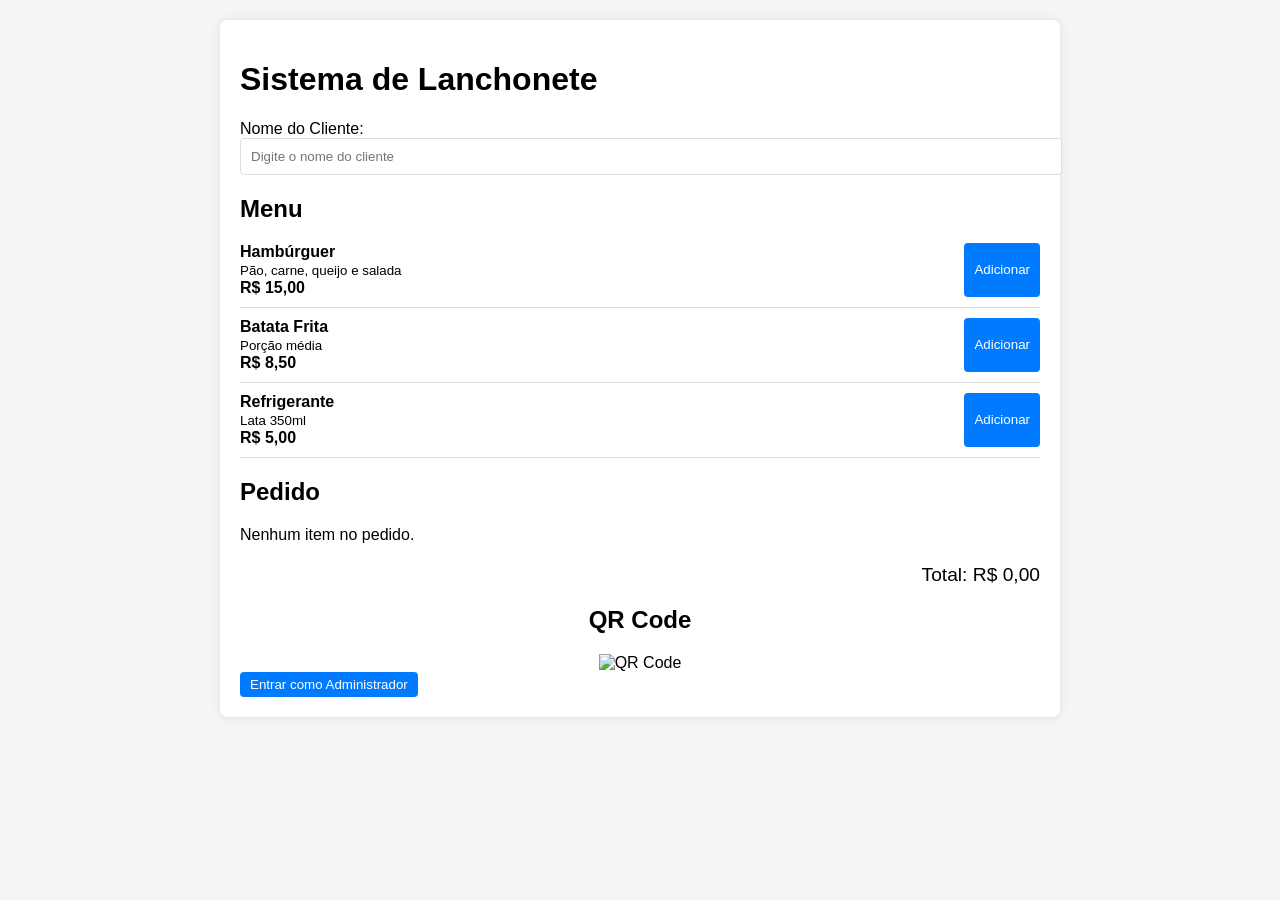
==== lanches 2.0.html @ b95c30e4 "Add files via upload" ====
<!DOCTYPE html>
<html lang="pt-BR">
<head>
    <meta charset="UTF-8">
    <meta name="viewport" content="width=device-width, initial-scale=1.0">
    <title>Sistema de Lanchonete</title>
    <style>
        body {
            font-family: Arial, sans-serif;
            margin: 0;
            padding: 0;
            background-color: #f5f5f5;
        }
        .container {
            max-width: 800px;
            margin: 20px auto;
            padding: 20px;
            background: #fff;
            border-radius: 8px;
            box-shadow: 0 0 10px rgba(0, 0, 0, 0.1);
        }
        .menu-item, .order-item {
            display: flex;
            justify-content: space-between;
            margin-bottom: 10px;
            padding-bottom: 10px;
            border-bottom: 1px solid #ddd;
        }
        button {
            padding: 5px 10px;
            border: none;
            background-color: #007bff;
            color: #fff;
            border-radius: 4px;
            cursor: pointer;
        }
        button:hover {
            background-color: #0056b3;
        }
        .total {
            text-align: right;
            font-size: 1.2em;
            margin-top: 20px;
        }
        .customer-name {
            margin-bottom: 20px;
        }
        .customer-name input {
            width: 100%;
            padding: 10px;
            border: 1px solid #ddd;
            border-radius: 4px;
        }
        .orders-table {
            margin-top: 20px;
            width: 100%;
            border-collapse: collapse;
        }
        .orders-table th, .orders-table td {
            border: 1px solid #ddd;
            padding: 10px;
            text-align: left;
        }
        .orders-table th {
            background-color: #f5f5f5;
        }
        .admin-section {
            display: none;
        }
        .qr-code {
            text-align: center;
            margin-top: 20px;
        }
    </style>
</head>
<body>
    <div class="container">
        <h1>Sistema de Lanchonete</h1>

        <div class="customer-name">
            <label for="customerName">Nome do Cliente:</label>
            <input type="text" id="customerName" placeholder="Digite o nome do cliente">
        </div>

        <h2>Menu</h2>
        <div id="menu">
            <div class="menu-item">
                <div>
                    <strong>Hambúrguer</strong><br>
                    <small>Pão, carne, queijo e salada</small><br>
                    <strong>R$ 15,00</strong>
                </div>
                <button onclick="addToOrder('Hambúrguer', 15.00)">Adicionar</button>
            </div>
            <div class="menu-item">
                <div>
                    <strong>Batata Frita</strong><br>
                    <small>Porção média</small><br>
                    <strong>R$ 8,50</strong>
                </div>
                <button onclick="addToOrder('Batata Frita', 8.50)">Adicionar</button>
            </div>
            <div class="menu-item">
                <div>
                    <strong>Refrigerante</strong><br>
                    <small>Lata 350ml</small><br>
                    <strong>R$ 5,00</strong>
                </div>
                <button onclick="addToOrder('Refrigerante', 5.00)">Adicionar</button>
            </div>
        </div>

        <h2>Pedido</h2>
        <div id="order">
            <p>Nenhum item no pedido.</p>
        </div>

        <div class="total" id="total">
            Total: R$ 0,00
        </div>

        <div class="admin-section" id="adminSection">
            <h2>Planilha de Pedidos</h2>
            <table class="orders-table" id="ordersTable">
                <thead>
                    <tr>
                        <th>Cliente</th>
                        <th>Item</th>
                        <th>Preço (R$)</th>
                    </tr>
                </thead>
                <tbody>
                    <tr>
                        <td colspan="3">Nenhum pedido registrado.</td>
                    </tr>
                </tbody>
            </table>

            <button onclick="exportToExcel()">Exportar para Excel</button>
        </div>

        <div class="qr-code">
            <h2>QR Code</h2>
            <img id="qrCodeImage" src="C:\Users\37760485816\Desktop\Nova pasta" alt="QR Code">
        </div>

        <button onclick="promptAdminPassword()" id="adminToggle">Entrar como Administrador</button>
    </div>

    <script>
        let order = [];
        let isAdmin = false;
        const adminPassword = "1234"; // Senha do administrador

        function addToOrder(name, price) {
            const customerName = document.getElementById('customerName').value;
            if (!customerName) {
                alert('Por favor, insira o nome do cliente antes de adicionar itens ao pedido.');
                return;
            }

            order.push({ customer: customerName, name, price });
            renderOrder();
            updateOrdersTable();
        }

        function removeFromOrder(index) {
            order.splice(index, 1);
            renderOrder();
            updateOrdersTable();
        }

        function renderOrder() {
            const orderDiv = document.getElementById('order');
            const totalDiv = document.getElementById('total');

            if (order.length === 0) {
                orderDiv.innerHTML = '<p>Nenhum item no pedido.</p>';
                totalDiv.textContent = 'Total: R$ 0,00';
                return;
            }

            orderDiv.innerHTML = '';
            let total = 0;

            order.forEach((item, index) => {
                total += item.price;
                orderDiv.innerHTML += `
                    <div class="order-item">
                        <span>${item.name} - R$ ${item.price.toFixed(2).replace('.', ',')}</span>
                        <button onclick="removeFromOrder(${index})">Remover</button>
                    </div>
                `;
            });

            totalDiv.textContent = `Total: R$ ${total.toFixed(2).replace('.', ',')}`;
        }

        function updateOrdersTable() {
            const tableBody = document.getElementById('ordersTable').querySelector('tbody');

            if (order.length === 0) {
                tableBody.innerHTML = '<tr><td colspan="3">Nenhum pedido registrado.</td></tr>';
                return;
            }

            tableBody.innerHTML = '';
            order.forEach(item => {
                tableBody.innerHTML += `
                    <tr>
                        <td>${item.customer}</td>
                        <td>${item.name}</td>
                        <td>${item.price.toFixed(2).replace('.', ',')}</td>
                    </tr>
                `;
            });
        }

        function exportToExcel() {
            const table = document.getElementById('ordersTable');
            const rows = table.querySelectorAll('tr');
            let csvContent = '';

            rows.forEach(row => {
                const cols = row.querySelectorAll('th, td');
                const rowData = Array.from(cols).map(col => col.innerText).join(',');
                csvContent += rowData + '\n';
            });

            const blob = new Blob([csvContent], { type: 'text/csv;charset=utf-8;' });
            const url = URL.createObjectURL(blob);
            const link = document.createElement('a');
            link.setAttribute('href', url);
            link.setAttribute('download', 'pedidos_lanchonete.csv');
            document.body.appendChild(link);
            link.click();
            document.body.removeChild(link);
        }

        function promptAdminPassword() {
            const password = prompt('Digite a senha de administrador:');
            if (password === adminPassword) {
                toggleAdminAccess();
            } else {
                alert('Senha incorreta!');
            }
        }

        function toggleAdminAccess() {
            isAdmin = !isAdmin;
            const adminSection = document.getElementById('adminSection');
            const adminToggle = document.getElementById('adminToggle');

            if (isAdmin) {
                adminSection.style.display = 'block';
                adminToggle.textContent = 'Sair do Modo Administrador';
            } else {
                adminSection.style.display = 'none';
                adminToggle.textContent = 'Entrar como Administrador';
            }
        }
    </script>
</body>
</html>
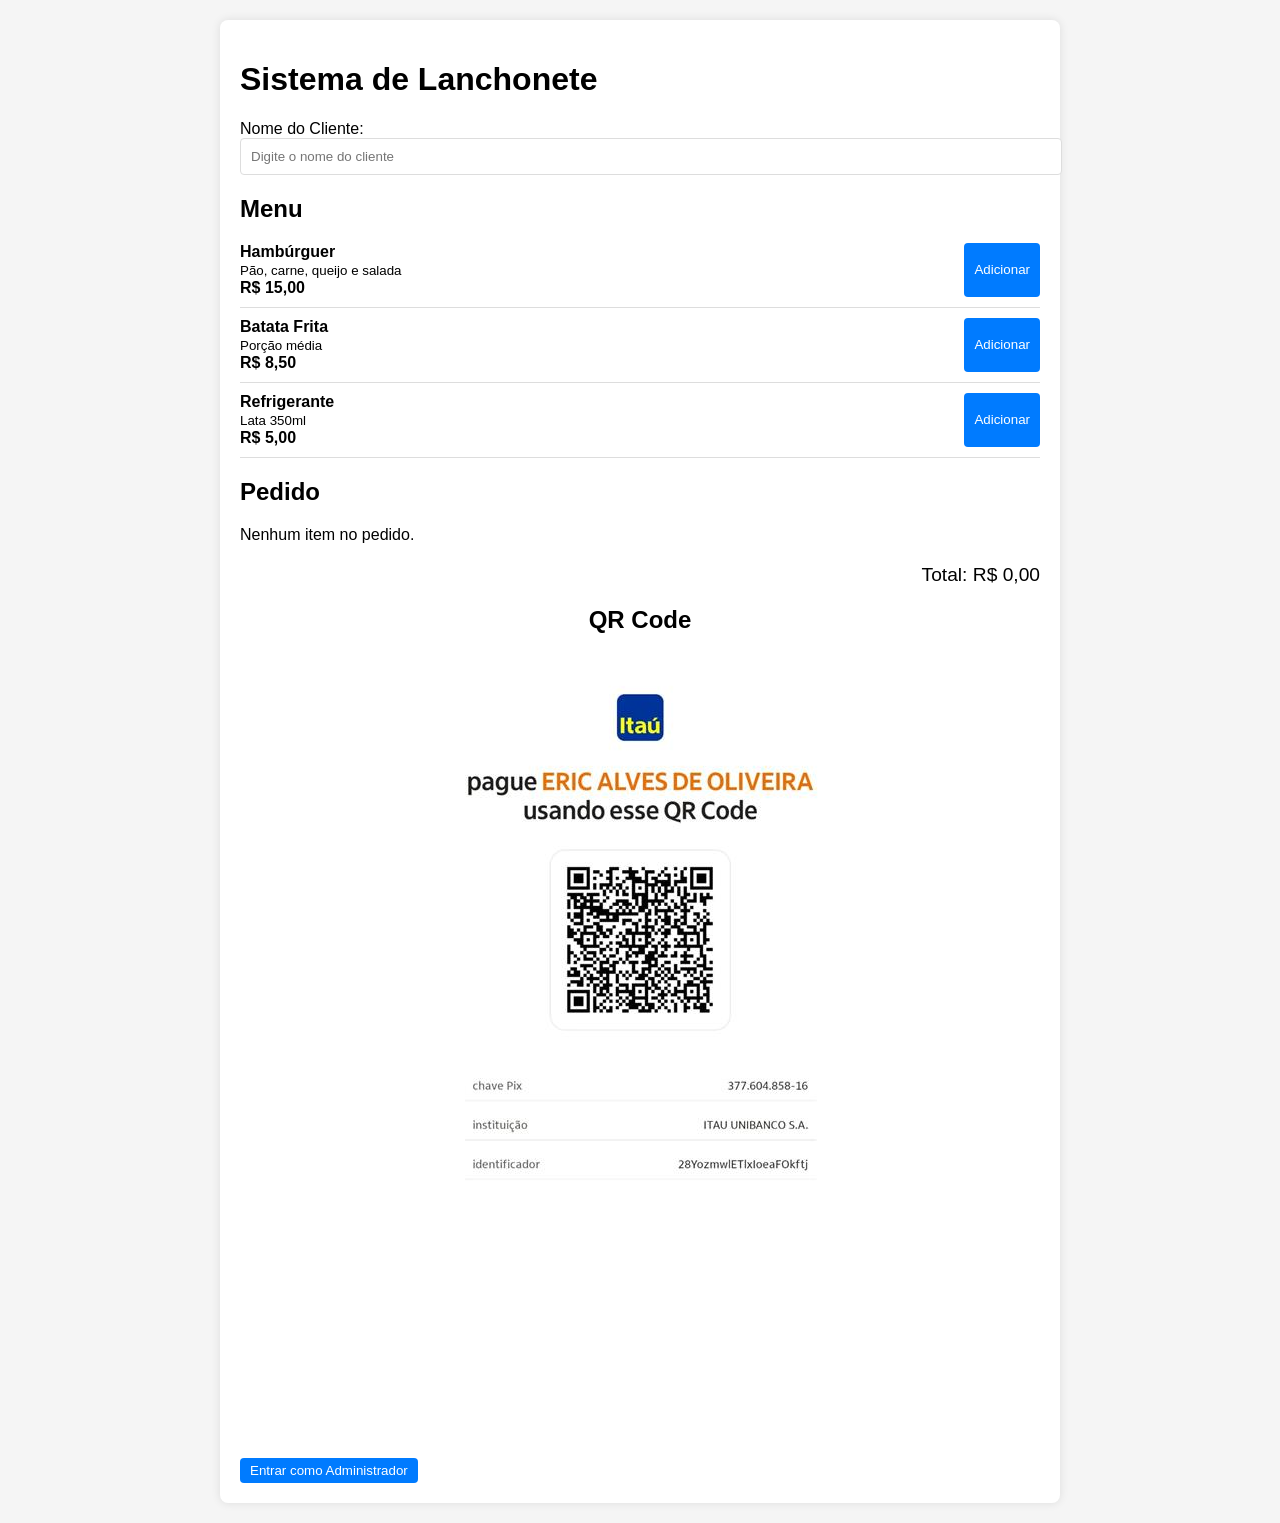
==== commit 19d768a7: "Update lanches 2.0.html" ====
--- a/lanches 2.0.html
+++ b/lanches 2.0.html
@@ -141,7 +141,7 @@
 
         <div class="qr-code">
             <h2>QR Code</h2>
-            <img id="qrCodeImage" src="C:\Users\37760485816\Desktop\Nova pasta" alt="QR Code">
+            <img id="qrCodeImage" src="Pix2.jpg" alt="QR Code">
         </div>
 
         <button onclick="promptAdminPassword()" id="adminToggle">Entrar como Administrador</button>
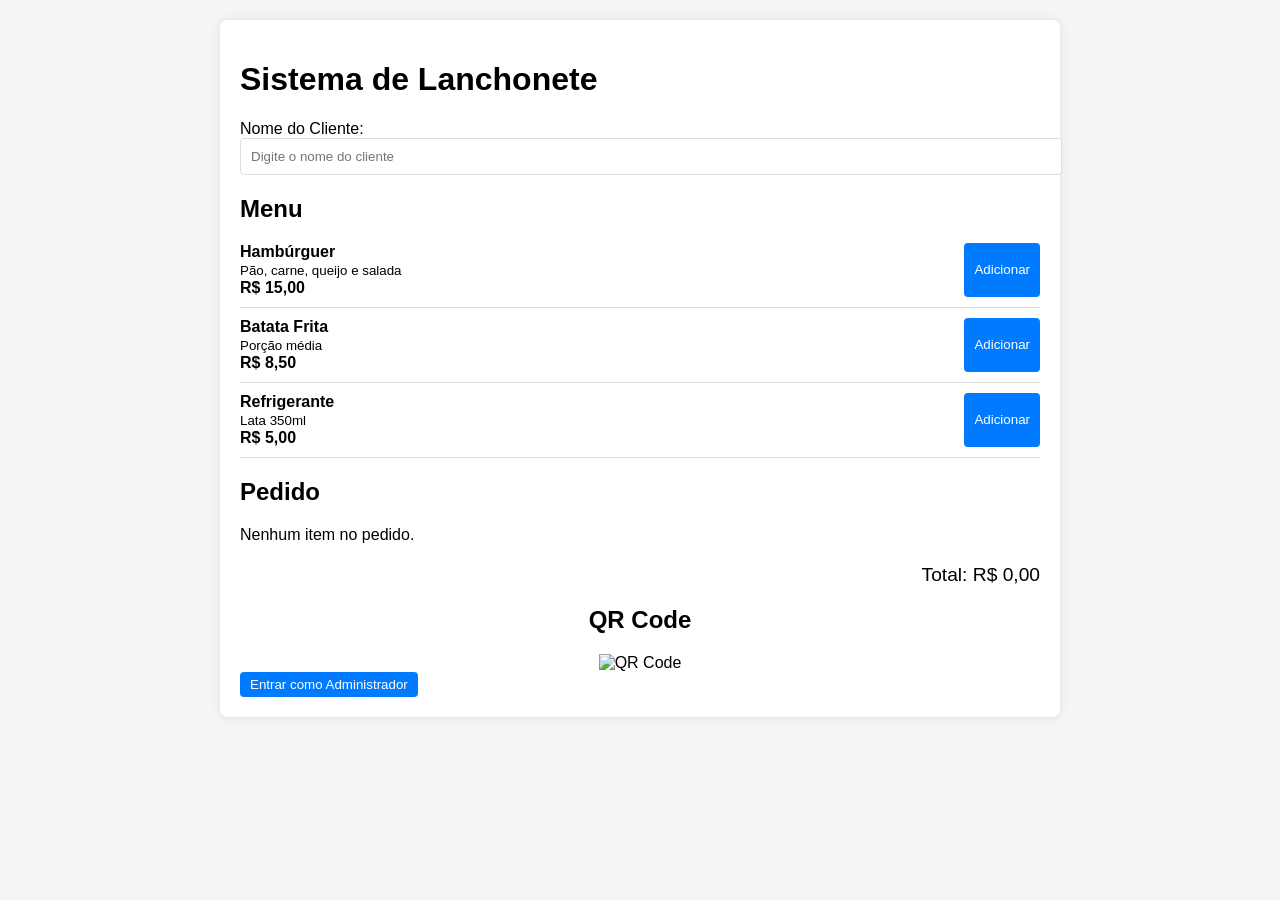
==== commit 14c69ff5: "Update lanches 2.0.html" ====
--- a/lanches 2.0.html
+++ b/lanches 2.0.html
@@ -141,7 +141,7 @@
 
         <div class="qr-code">
             <h2>QR Code</h2>
-            <img id="qrCodeImage" src="Pix2.jpg" alt="QR Code">
+            <img id="qrCodeImage" src="Pix.png" alt="QR Code">
         </div>
 
         <button onclick="promptAdminPassword()" id="adminToggle">Entrar como Administrador</button>
